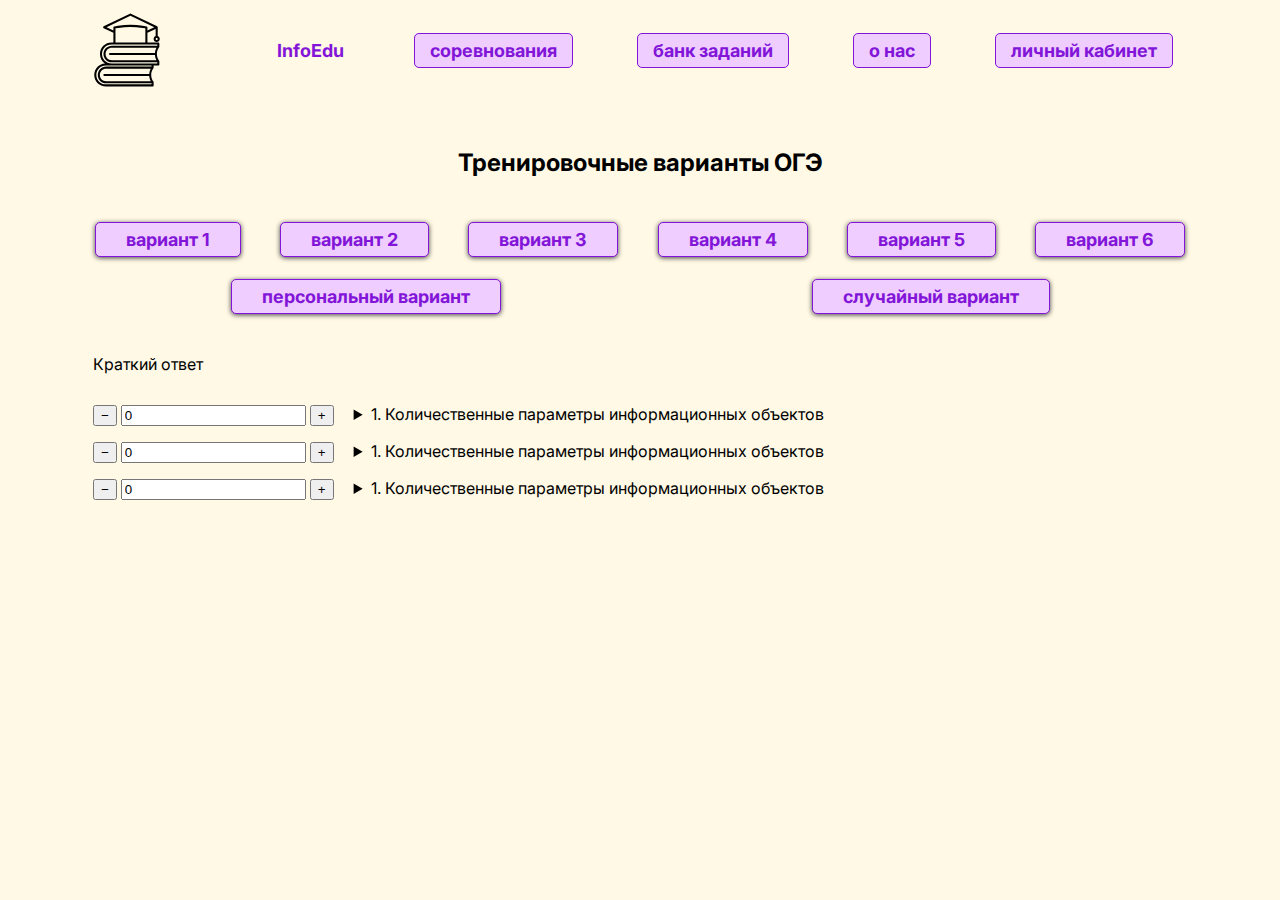
==== src/html/tasksOge.html @ 1aa18466 "главная страница и страница с теорией" ====
<!DOCTYPE html>
<html lang="en">
<head>
    <meta charset="UTF-8">
    <meta name="viewport" content="width=device-width, initial-scale=1.0">
    <title>Задания ОГЭ</title>

    <!-- подключение шрифтов  -->
    <link rel="preconnect" href="https://fonts.googleapis.com">
    <link rel="preconnect" href="https://fonts.gstatic.com" crossorigin>
    <link href="https://fonts.googleapis.com/css2?family=Inter:wght@700&display=swap" rel="stylesheet">

    <!-- Здесь ../ указывает на переход на уровень выше текущей директории -->
    <link rel="stylesheet" href="../styles/styleTasksOge.css"> 
</head>
<body class="body">
    <header class="page-header">
        <div class="page-header__container">
            <a href="index.html" class="page-header__logo">
                <img src="../assets/svg-sprite/logo.svg" class="page-header__logo-img" alt="img">
            </a>
            <a href="index.html" class="page-header__title">InfoEdu</a>
            <nav class="page-header__nav">
                <ul class="topmenu">
                    <li><a href="#" class="page-header__nav-link">соревнования</a></li>
                    <li><a href="#" class="page-header__nav-link">банк заданий</a>
                        <ul class="submenu">
                            <li><a href="#" class="submenu-link">ЕГЭ</a></li>
                            <li><a href="#" class="submenu-link">ОГЭ</a></li>
                        </ul>
                    </li>
                    
                    <li><a href="#" class="page-header__nav-link">о нас</a></li>
                    <li><a href="#" class="page-header__nav-link">личный кабинет</a>
                        <ul class="submenu">
                            <li><a href="#" class="submenu-link">Профиль</a></li>
                            <li><a href="#" class="submenu-link">Рейтинг</a></li>
                            <li><a href="#" class="submenu-link">Выход</a></li>
                        </ul>
                    </li>
                </ul>
                
            </nav>
        </div>
    </header>

    <main class="main">
        <div class="home">
            <header class="main-header">
                <h1 class="main-header__title">Тренировочные варианты ОГЭ</h1>

                <div class="main-header__options">
                    <a href="#" class="page-header__nav-link">вариант 1</a>
                    <a href="#" class="page-header__nav-link">вариант 2</a>
                    <a href="#" class="page-header__nav-link">вариант 3</a>
                    <a href="#" class="page-header__nav-link">вариант 4</a>
                    <a href="#" class="page-header__nav-link">вариант 5</a>
                    <a href="#" class="page-header__nav-link">вариант 6</a>
                </div>

                <div class="main-header__options--personality">
                    <a href="#" class="page-header__nav-link">персональный вариант</a>
                    <a href="#" class="page-header__nav-link">случайный вариант</a>
                </div>

                <div class="ConstructorList">
                    <div class="ConstructorList__label">
                        <div class="ConstructorList__label-text">Краткий ответ</div>
                    </div>

                    <div class="ConstructorList__label-Row">
                        <div class="ConstructorList__label-Counter">
                            <button id="Counter-Button_decrement">−</button>
                            <input type="Counter-Input" id="count" value="0">
                            <button id="Counter-Button_increment">+</button>
                        </div>

                        <div class="ConstructorList__label-topic">
                            <div class="tasks">
                                <details>
                                    <summary>1. Количественные параметры информационных объектов</summary>
                                    <div class="tasks__container">
                                        <label for="probtheme1">
                                            <input type="checkbox" id="probtheme1" name="probtheme1" checked>
                                            Кодировка, в которой каждый символ кодируется 8 битами <br>
                                        </label>
    
                                        <label for="probtheme2">
                                            <input type="checkbox" id="probtheme2" name="probtheme2" checked>
                                            Кодировка, в которой каждый символ кодируется 16 битами <br>
                                        </label>
    
                                        <label for="probtheme3">
                                            <input type="checkbox" id="probtheme3" name="probtheme3" checked>
                                            Кодировка, в которой каждый символ кодируется 32 битами <br>
                                        </label>
    
                                        <label for="probtheme4">
                                            <input type="checkbox" id="probtheme4" name="probtheme4" checked>
                                            Разные задачи <br>
                                        </label>
                                    </div>
                                </details>
                            </div>
                        </div>
                    </div>
                    <div class="ConstructorList__label-Row">
                        <div class="ConstructorList__label-Counter">
                            <button id="Counter-Button_decrement">−</button>
                            <input type="Counter-Input" id="count" value="0">
                            <button id="Counter-Button_increment">+</button>
                        </div>

                        <div class="ConstructorList__label-topic">
                            <div class="tasks">
                                <details>
                                    <summary>1. Количественные параметры информационных объектов</summary>
                                    <div class="tasks__container">
                                        <label for="probtheme1">
                                            <input type="checkbox" id="probtheme1" name="probtheme1" checked>
                                            Кодировка, в которой каждый символ кодируется 8 битами <br>
                                        </label>
    
                                        <label for="probtheme2">
                                            <input type="checkbox" id="probtheme2" name="probtheme2" checked>
                                            Кодировка, в которой каждый символ кодируется 16 битами <br>
                                        </label>
    
                                        <label for="probtheme3">
                                            <input type="checkbox" id="probtheme3" name="probtheme3" checked>
                                            Кодировка, в которой каждый символ кодируется 32 битами <br>
                                        </label>
    
                                        <label for="probtheme4">
                                            <input type="checkbox" id="probtheme4" name="probtheme4" checked>
                                            Разные задачи <br>
                                        </label>
                                    </div>
                                </details>
                            </div>
                        </div>
                    </div>

                    <div class="ConstructorList__label-Row">
                        <div class="ConstructorList__label-Counter">
                            <button id="Counter-Button_decrement">−</button>
                            <input type="Counter-Input" id="count" value="0">
                            <button id="Counter-Button_increment">+</button>
                        </div>

                        <div class="ConstructorList__label-topic">
                            <div class="tasks">
                                <details>
                                    <summary>1. Количественные параметры информационных объектов</summary>
                                    <div class="tasks__container">
                                        <label for="probtheme1">
                                            <input type="checkbox" id="probtheme1" name="probtheme1" checked>
                                            Кодировка, в которой каждый символ кодируется 8 битами <br>
                                        </label>
    
                                        <label for="probtheme2">
                                            <input type="checkbox" id="probtheme2" name="probtheme2" checked>
                                            Кодировка, в которой каждый символ кодируется 16 битами <br>
                                        </label>
    
                                        <label for="probtheme3">
                                            <input type="checkbox" id="probtheme3" name="probtheme3" checked>
                                            Кодировка, в которой каждый символ кодируется 32 битами <br>
                                        </label>
    
                                        <label for="probtheme4">
                                            <input type="checkbox" id="probtheme4" name="probtheme4" checked>
                                            Разные задачи <br>
                                        </label>
                                    </div>
                                </details>
                            </div>
                        </div>
                    </div>



                </div>
            </header>
        </div>
    </main>

    <script src="../scripts/dev/tasksOge.js"></script> <!-- каунтер для заданий -->
</body>
</html>
---- src/styles/styleTasksOge.css ----
.body {
    font-family: "Inter", bold;
    /* background: linear-gradient(180deg, rgba(255, 249, 229, 1) 0%, rgba(239, 210, 255, 1) 100%); */
    /* background-color: #EFCEFF; */
    background-color: #FFF9E5;
}

.page-header {
    position: fixed;
    top: 0;
    left: 0;
    width: 100%;
    height: 100px;
    z-index: 100;
}

.page-header::before {
    content: "";
    position: absolute;
    left: 0;
    width: 100%;
    height: 100%;
    background-color: rgba(255, 245, 233, 0.95);
    @supports (backdrop-filter: blur(10px)) {
        backdrop-filter: blur(10px);
        background-color: rgba(255, 245, 233, 0.95);
    }
}

.page-header__container {
    box-sizing: border-box;
    position: relative;
    display: flex;
    justify-content: center;
    
    padding-left: 40px;
    padding-right: 40px;  /* 1920 - 293 - 293 + 20 + 20 */
    max-width: 1414px;
    max-width: 100%;
    width: 100%;
    height: 100%;

    background-color: #FFF9E5;
}
  
.page-header__nav {
    display: flex;
    justify-content: space-between;
    align-items: center;
}
  
.page-header__nav-link {
    box-sizing: border-box;
    background-color: #EFCEFF;
    border: 1px solid #8215D8; 
    padding: 6px 15px;
    border-radius: 5px;

    color: #8215D8;
    font-weight: 700;
    font-size: 18px;
    line-height: 25px;
    text-decoration: none; 
}

.page-header__nav-link:hover {
    color: #5F109D;
}

.page-header__nav li {
    list-style: none; 
   
}

.topmenu > li {
    display: inline-block;
    position: relative;
    margin: 0 30px; /* 30 - половина расстояния между словами */
}

.submenu {
    position: absolute;
    top: 120%;
    transform: translate(-50%, -50%);
    width: 100%;
    z-index: 10;
    -webkit-transition: 0.5s ease-in-out;
    -moz-transition: 0.5s ease-in-out;
    -o-transition: 0.5s ease-in-out;
    transition: 0.5s ease-in-out;

    padding-inline-start: unset;
    box-sizing: border-box;
    border: 1px solid #5F109D; 
    border-radius: 5px;
    text-align: center;
}

.page-header__nav .submenu {
    transform: translate(-50%, 0);
    background: #EFCEFF;
}

.page-header__nav .submenu {
    -webkit-transform: scaleY(0);
    -ms-transform: scaleY(0);
    transform: scaleY(0);
    -webkit-transform-origin: 0 0;
    -ms-transform-origin: 0 0;
    transform-origin: 0 0;
    background: #EFCEFF;
}

.page-header__nav li:hover .submenu {
    -webkit-transform: scaleY(1);
    -ms-transform: scaleY(1);
    transform: scaleY(1);
}

.submenu-link {
    text-decoration: none;
}

.submenu-link:hover {
    color: #8215D8;
}

.page-header__logo {
    display: inline-block;
    width: 100px;
    height: 100px;
    padding-right: 100px;
}
  
.page-header__logo-img {
    width: 100%;
    height: 100%;
}

.page-header__title {
    display: flex;
    justify-content: space-between;
    align-items: center;

    color: #8215D8;
    font-weight: 700;
    font-size: 18px;
    line-height: 25px;
    text-decoration: none;
}



.main-header {
    display: block;
    text-align: center;
    /* justify-content: center; */
    box-sizing: border-box;
    width: 100%;
    max-width: 1210px;
    margin-left: auto;
    margin-right: auto;
    padding-left: 40px;
    padding-right: 40px;
    min-height: calc(100% - 100px); /* Вычесть высоту header */
    padding-top: 140px; /* Размер header 100*/
}

.main-header__title {
    margin: 0 0 45px;
    font-size: 24px;
}

.main-header__options, 
.main-header__options--personality {
    display: flex;
    justify-content: space-around;
    align-items: center;
    flex-wrap: wrap;
    /* margin: 0 30px; */
    margin-top: 22px;

    .page-header__nav-link {
        box-shadow: 0px 1px 5px #434343;
        /* box-shadow: 0px 5px 5px red; */
        padding: 4px 30px;
    }
}

.main-header__options--personality {
    margin-bottom: 40px;
}


.ConstructorList__label {
    text-align: left;
    margin-left: 18px;
    margin-bottom: 30px;
}

.ConstructorList__label-Counter {
    margin: 0px 20px 15px 0px;
}

.Counter-Input {
    width: min-content;
}

.ConstructorList__label-Row {
    display: flex;
    flex-direction: row;
    flex-wrap: wrap;
    margin-left: 18px;
    margin-right: 18px;
}

.tasks__container {
    text-align: left;
    padding-left: 20px;
}

.tasks {
    cursor: pointer;
}

/* .tasks-title u{
    display: inline;
    text-decoration: none;
} */
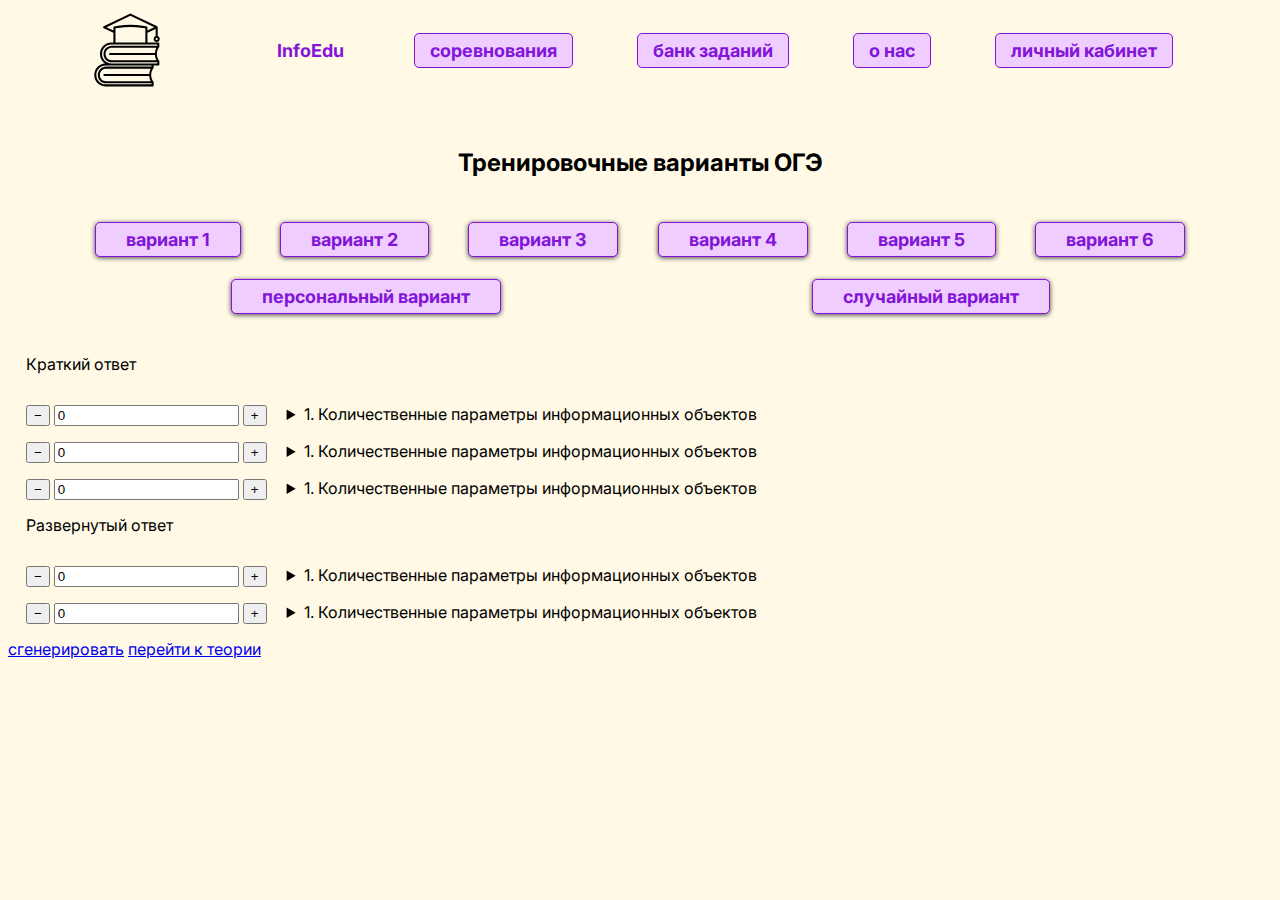
==== commit 40535f46: "регистрация, главный кабинет, практика" ====
--- a/src/html/tasksOge.html
+++ b/src/html/tasksOge.html
@@ -26,7 +26,7 @@
                     <li><a href="#" class="page-header__nav-link">банк заданий</a>
                         <ul class="submenu">
                             <li><a href="#" class="submenu-link">ЕГЭ</a></li>
-                            <li><a href="#" class="submenu-link">ОГЭ</a></li>
+                            <li><a href="tasksOge.html" class="submenu-link">ОГЭ</a></li>
                         </ul>
                     </li>
                     
@@ -59,10 +59,13 @@
                 </div>
 
                 <div class="main-header__options--personality">
-                    <a href="#" class="page-header__nav-link">персональный вариант</a>
-                    <a href="#" class="page-header__nav-link">случайный вариант</a>
-                </div>
-
+                    <a href="taskSolution.html" class="page-header__nav-link">персональный вариант</a>
+                    <a href="taskSolution.html" class="page-header__nav-link">случайный вариант</a>
+                </div>
+
+            </header>
+
+            <main class="main-body">
                 <div class="ConstructorList">
                     <div class="ConstructorList__label">
                         <div class="ConstructorList__label-text">Краткий ответ</div>
@@ -70,118 +73,200 @@
 
                     <div class="ConstructorList__label-Row">
                         <div class="ConstructorList__label-Counter">
-                            <button id="Counter-Button_decrement">−</button>
-                            <input type="Counter-Input" id="count" value="0">
-                            <button id="Counter-Button_increment">+</button>
-                        </div>
-
-                        <div class="ConstructorList__label-topic">
-                            <div class="tasks">
-                                <details>
-                                    <summary>1. Количественные параметры информационных объектов</summary>
-                                    <div class="tasks__container">
-                                        <label for="probtheme1">
-                                            <input type="checkbox" id="probtheme1" name="probtheme1" checked>
-                                            Кодировка, в которой каждый символ кодируется 8 битами <br>
-                                        </label>
-    
-                                        <label for="probtheme2">
-                                            <input type="checkbox" id="probtheme2" name="probtheme2" checked>
-                                            Кодировка, в которой каждый символ кодируется 16 битами <br>
-                                        </label>
-    
-                                        <label for="probtheme3">
-                                            <input type="checkbox" id="probtheme3" name="probtheme3" checked>
-                                            Кодировка, в которой каждый символ кодируется 32 битами <br>
-                                        </label>
-    
-                                        <label for="probtheme4">
-                                            <input type="checkbox" id="probtheme4" name="probtheme4" checked>
-                                            Разные задачи <br>
-                                        </label>
-                                    </div>
-                                </details>
-                            </div>
-                        </div>
-                    </div>
-                    <div class="ConstructorList__label-Row">
-                        <div class="ConstructorList__label-Counter">
-                            <button id="Counter-Button_decrement">−</button>
-                            <input type="Counter-Input" id="count" value="0">
-                            <button id="Counter-Button_increment">+</button>
-                        </div>
-
-                        <div class="ConstructorList__label-topic">
-                            <div class="tasks">
-                                <details>
-                                    <summary>1. Количественные параметры информационных объектов</summary>
-                                    <div class="tasks__container">
-                                        <label for="probtheme1">
-                                            <input type="checkbox" id="probtheme1" name="probtheme1" checked>
-                                            Кодировка, в которой каждый символ кодируется 8 битами <br>
-                                        </label>
-    
-                                        <label for="probtheme2">
-                                            <input type="checkbox" id="probtheme2" name="probtheme2" checked>
-                                            Кодировка, в которой каждый символ кодируется 16 битами <br>
-                                        </label>
-    
-                                        <label for="probtheme3">
-                                            <input type="checkbox" id="probtheme3" name="probtheme3" checked>
-                                            Кодировка, в которой каждый символ кодируется 32 битами <br>
-                                        </label>
-    
-                                        <label for="probtheme4">
-                                            <input type="checkbox" id="probtheme4" name="probtheme4" checked>
-                                            Разные задачи <br>
-                                        </label>
-                                    </div>
-                                </details>
-                            </div>
-                        </div>
-                    </div>
-
-                    <div class="ConstructorList__label-Row">
-                        <div class="ConstructorList__label-Counter">
-                            <button id="Counter-Button_decrement">−</button>
-                            <input type="Counter-Input" id="count" value="0">
-                            <button id="Counter-Button_increment">+</button>
-                        </div>
-
-                        <div class="ConstructorList__label-topic">
-                            <div class="tasks">
-                                <details>
-                                    <summary>1. Количественные параметры информационных объектов</summary>
-                                    <div class="tasks__container">
-                                        <label for="probtheme1">
-                                            <input type="checkbox" id="probtheme1" name="probtheme1" checked>
-                                            Кодировка, в которой каждый символ кодируется 8 битами <br>
-                                        </label>
-    
-                                        <label for="probtheme2">
-                                            <input type="checkbox" id="probtheme2" name="probtheme2" checked>
-                                            Кодировка, в которой каждый символ кодируется 16 битами <br>
-                                        </label>
-    
-                                        <label for="probtheme3">
-                                            <input type="checkbox" id="probtheme3" name="probtheme3" checked>
-                                            Кодировка, в которой каждый символ кодируется 32 битами <br>
-                                        </label>
-    
-                                        <label for="probtheme4">
-                                            <input type="checkbox" id="probtheme4" name="probtheme4" checked>
-                                            Разные задачи <br>
-                                        </label>
-                                    </div>
-                                </details>
-                            </div>
-                        </div>
-                    </div>
-
-
-
-                </div>
-            </header>
+                            <button id="Counter-Button_decrement_1">−</button>
+                            <input class="Counter-Input" type="Counter-Input" id="count_1" value="0">
+                            <button id="Counter-Button_increment_1">+</button>
+                        </div>
+
+                        <div class="ConstructorList__label-topic">
+                            <div class="tasks">
+                                <details>
+                                    <summary>1. Количественные параметры информационных объектов</summary>
+                                    <div class="tasks__container">
+                                        <label for="probtheme1">
+                                            <input type="checkbox" id="probtheme1" name="probtheme1" checked>
+                                            Кодировка, в которой каждый символ кодируется 8 битами <br>
+                                        </label>
+    
+                                        <label for="probtheme2">
+                                            <input type="checkbox" id="probtheme2" name="probtheme2" checked>
+                                            Кодировка, в которой каждый символ кодируется 16 битами <br>
+                                        </label>
+    
+                                        <label for="probtheme3">
+                                            <input type="checkbox" id="probtheme3" name="probtheme3" checked>
+                                            Кодировка, в которой каждый символ кодируется 32 битами <br>
+                                        </label>
+    
+                                        <label for="probtheme4">
+                                            <input type="checkbox" id="probtheme4" name="probtheme4" checked>
+                                            Разные задачи <br>
+                                        </label>
+                                    </div>
+                                </details>
+                            </div>
+                        </div>
+                    </div>
+                    <div class="ConstructorList__label-Row">
+                        <div class="ConstructorList__label-Counter">
+                            <button id="Counter-Button_decrement_2">−</button>
+                            <input type="Counter-Input" id="count_2" value="0">
+                            <button id="Counter-Button_increment_2">+</button>
+                        </div>
+
+                        <div class="ConstructorList__label-topic">
+                            <div class="tasks">
+                                <details>
+                                    <summary>1. Количественные параметры информационных объектов</summary>
+                                    <div class="tasks__container">
+                                        <label for="probtheme1">
+                                            <input type="checkbox" id="probtheme1" name="probtheme1" checked>
+                                            Кодировка, в которой каждый символ кодируется 8 битами <br>
+                                        </label>
+    
+                                        <label for="probtheme2">
+                                            <input type="checkbox" id="probtheme2" name="probtheme2" checked>
+                                            Кодировка, в которой каждый символ кодируется 16 битами <br>
+                                        </label>
+    
+                                        <label for="probtheme3">
+                                            <input type="checkbox" id="probtheme3" name="probtheme3" checked>
+                                            Кодировка, в которой каждый символ кодируется 32 битами <br>
+                                        </label>
+    
+                                        <label for="probtheme4">
+                                            <input type="checkbox" id="probtheme4" name="probtheme4" checked>
+                                            Разные задачи <br>
+                                        </label>
+                                    </div>
+                                </details>
+                            </div>
+                        </div>
+                    </div>
+
+                    <div class="ConstructorList__label-Row">
+                        <div class="ConstructorList__label-Counter">
+                            <button id="Counter-Button_decrement_3">−</button>
+                            <input type="Counter-Input" id="count_3" value="0">
+                            <button id="Counter-Button_increment_3">+</button>
+                        </div>
+
+                        <div class="ConstructorList__label-topic">
+                            <div class="tasks">
+                                <details>
+                                    <summary>1. Количественные параметры информационных объектов</summary>
+                                    <div class="tasks__container">
+                                        <label for="probtheme1">
+                                            <input type="checkbox" id="probtheme1" name="probtheme1" checked>
+                                            Кодировка, в которой каждый символ кодируется 8 битами <br>
+                                        </label>
+    
+                                        <label for="probtheme2">
+                                            <input type="checkbox" id="probtheme2" name="probtheme2" checked>
+                                            Кодировка, в которой каждый символ кодируется 16 битами <br>
+                                        </label>
+    
+                                        <label for="probtheme3">
+                                            <input type="checkbox" id="probtheme3" name="probtheme3" checked>
+                                            Кодировка, в которой каждый символ кодируется 32 битами <br>
+                                        </label>
+    
+                                        <label for="probtheme4">
+                                            <input type="checkbox" id="probtheme4" name="probtheme4" checked>
+                                            Разные задачи <br>
+                                        </label>
+                                    </div>
+                                </details>
+                            </div>
+                        </div>
+                    </div>
+
+
+                    <div class="ConstructorList__label">
+                        <div class="ConstructorList__label-text">Развернутый ответ</div>
+                    </div>
+                    <div class="ConstructorList__label-Row">
+                        <div class="ConstructorList__label-Counter">
+                            <button id="Counter-Button_decrement_4">−</button>
+                            <input class="Counter-Input" type="Counter-Input" id="count_4" value="0">
+                            <button id="Counter-Button_increment_4">+</button>
+                        </div>
+
+                        <div class="ConstructorList__label-topic">
+                            <div class="tasks">
+                                <details>
+                                    <summary>1. Количественные параметры информационных объектов</summary>
+                                    <div class="tasks__container">
+                                        <label for="probtheme1">
+                                            <input type="checkbox" id="probtheme1" name="probtheme1" checked>
+                                            Кодировка, в которой каждый символ кодируется 8 битами <br>
+                                        </label>
+    
+                                        <label for="probtheme2">
+                                            <input type="checkbox" id="probtheme2" name="probtheme2" checked>
+                                            Кодировка, в которой каждый символ кодируется 16 битами <br>
+                                        </label>
+    
+                                        <label for="probtheme3">
+                                            <input type="checkbox" id="probtheme3" name="probtheme3" checked>
+                                            Кодировка, в которой каждый символ кодируется 32 битами <br>
+                                        </label>
+    
+                                        <label for="probtheme4">
+                                            <input type="checkbox" id="probtheme4" name="probtheme4" checked>
+                                            Разные задачи <br>
+                                        </label>
+                                    </div>
+                                </details>
+                            </div>
+                        </div>
+                    </div>
+
+
+                    <div class="ConstructorList__label-Row">
+                        <div class="ConstructorList__label-Counter">
+                            <button id="Counter-Button_decrement_5">−</button>
+                            <input class="Counter-Input" type="Counter-Input" id="count_5" value="0">
+                            <button id="Counter-Button_increment_5">+</button>
+                        </div>
+
+                        <div class="ConstructorList__label-topic">
+                            <div class="tasks">
+                                <details>
+                                    <summary>1. Количественные параметры информационных объектов</summary>
+                                    <div class="tasks__container">
+                                        <label for="probtheme1">
+                                            <input type="checkbox" id="probtheme1" name="probtheme1" checked>
+                                            Кодировка, в которой каждый символ кодируется 8 битами <br>
+                                        </label>
+    
+                                        <label for="probtheme2">
+                                            <input type="checkbox" id="probtheme2" name="probtheme2" checked>
+                                            Кодировка, в которой каждый символ кодируется 16 битами <br>
+                                        </label>
+    
+                                        <label for="probtheme3">
+                                            <input type="checkbox" id="probtheme3" name="probtheme3" checked>
+                                            Кодировка, в которой каждый символ кодируется 32 битами <br>
+                                        </label>
+    
+                                        <label for="probtheme4">
+                                            <input type="checkbox" id="probtheme4" name="probtheme4" checked>
+                                            Разные задачи <br>
+                                        </label>
+                                    </div>
+                                </details>
+                            </div>
+                        </div>
+                    </div>
+
+                </div>
+
+                <div class="main-body__options">
+                    <a href="#" class="page-main__nav-link">сгенерировать</a>
+                    <a href="#" class="page-main__nav-link">перейти к теории</a>
+                </div>
+            </main>
         </div>
     </main>
 
